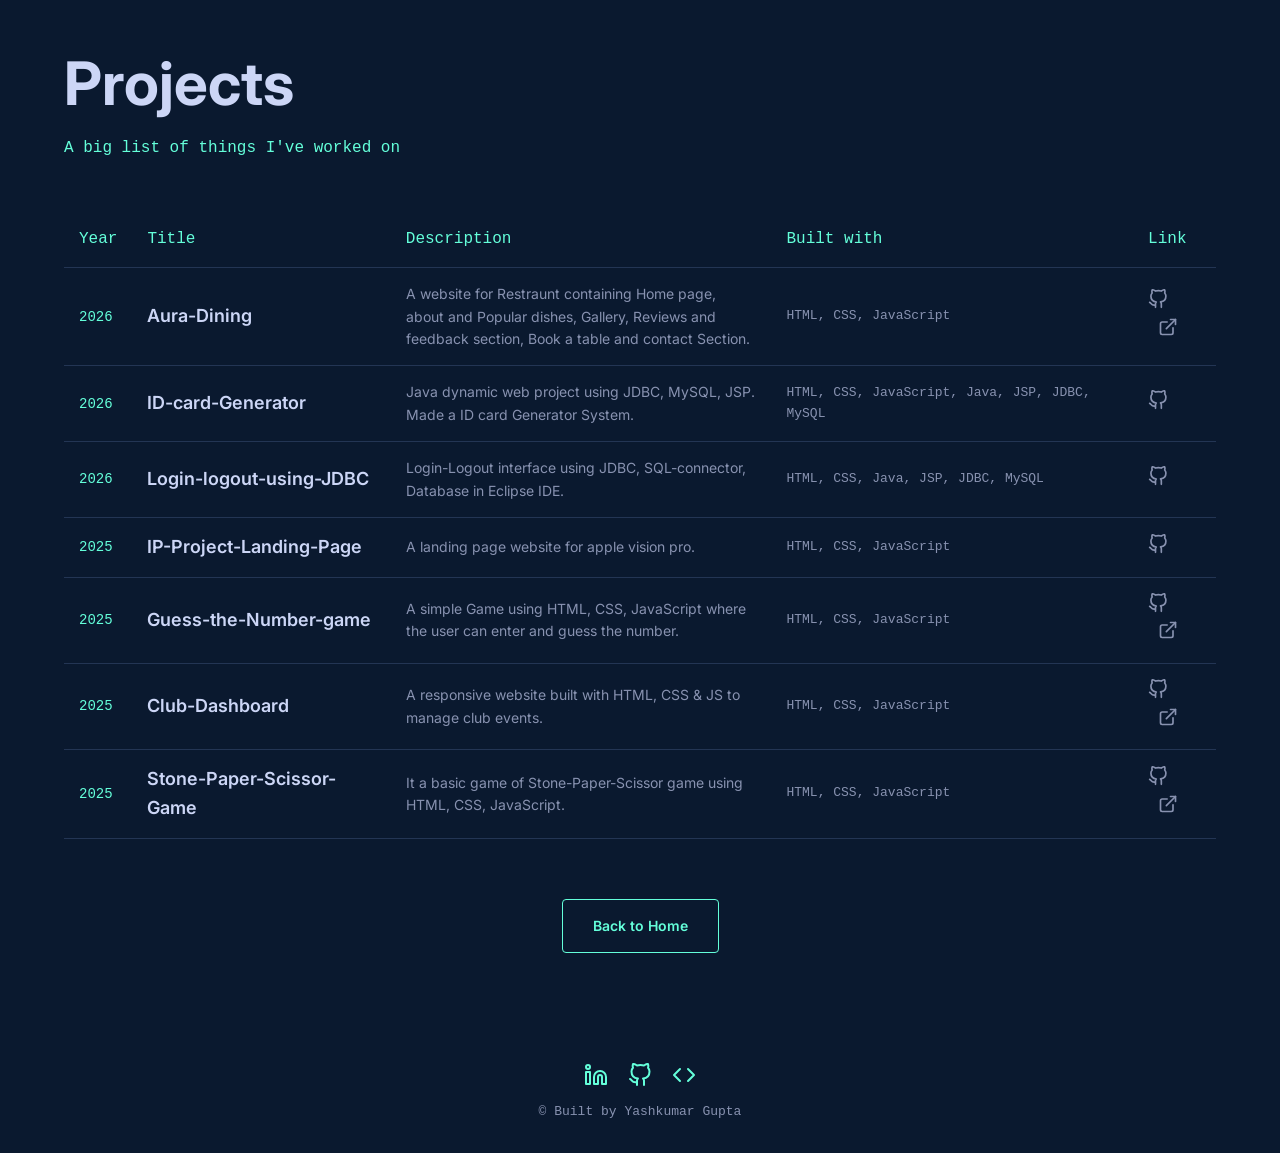
==== projects.html @ 171db631 "Files Commited" ====
<!DOCTYPE html>
<html lang="en">

<head>
    <meta charset="UTF-8">
    <meta name="viewport" content="width=device-width, initial-scale=1.0">
    <title>All Projects | Yashkumar Gupta</title>
    <link rel="preconnect" href="https://fonts.googleapis.com">
    <link rel="preconnect" href="https://fonts.gstatic.com" crossorigin>
    <link href="https://fonts.googleapis.com/css2?family=Inter:wght@300;400;600;700&display=swap" rel="stylesheet">
    <link rel="stylesheet" href="style.css">
    <style>
        .archive-table-container {
            margin-top: 50px;
            overflow-x: auto;
        }

        table {
            width: 100%;
            border-collapse: collapse;
            text-align: left;
        }

        .bckbtn {
            text-decoration: none;
            color: var(--accent);
            text-align: center;

        }

        th,
        td {
            padding: 15px;
            border-bottom: 1px solid var(--bg-lighter);
        }

        th {
            font-family: var(--font-mono);
            color: var(--accent);
            font-weight: 400;
        }

        .year {
            color: var(--accent);
            font-family: var(--font-mono);
            font-size: 14px;
        }

        .project-title {
            font-size: 18px;
            font-weight: 600;
            color: var(--text-main);
            margin: 0;
        }

        .description-cell {
            color: var(--text-muted);
            font-size: 14px;
            max-width: 400px;
        }

        .tech-cell {
            font-family: var(--font-mono);
            font-size: 13px;
            color: var(--text-muted);
        }

        .link-cell a {
            display: inline-block;
            width: 20px;
            height: 20px;
            color: var(--text-muted);
        }

        .link-cell a:hover {
            color: var(--accent);
        }

        .link-cell svg {
            width: 100%;
            height: 100%;
        }

        tr:hover td {
            background-color: var(--bg-light);
        }
    </style>
</head>

<body>
    <main>
        <section class="section" style="padding-top: 50px; min-height: 80vh;">
            <h1 class="name" style="font-size: clamp(40px, 5vw, 60px); margin-bottom: 20px;">Projects</h1>
            <p style="color: var(--accent); font-family: var(--font-mono); margin-bottom: 50px;">A big list of things
                I've worked on</p>

            <div class="archive-table-container">
                <table>
                    <thead>
                        <tr>
                            <th>Year</th>
                            <th>Title</th>
                            <th>Description</th>
                            <th>Built with</th>
                            <th>Link</th>
                        </tr>
                    </thead>
                    <tbody>
                        <tr>
                            <td class="year">2026</td>
                            <td class="project-title">Aura-Dining</td>
                            <td class="description-cell">A website for Restraunt containing Home page, about and Popular
                                dishes, Gallery, Reviews and feedback section, Book a table and contact Section.</td>
                            <td class="tech-cell">HTML, CSS, JavaScript</td>
                            <td class="link-cell">
                                <a href="https://github.com/yash29122006/Aura-Dining" target="_blank"
                                    aria-label="GitHub Link">
                                    <svg xmlns="http://www.w3.org/2000/svg" role="img" viewBox="0 0 24 24" fill="none"
                                        stroke="currentColor" stroke-width="2" stroke-linecap="round"
                                        stroke-linejoin="round" class="feather feather-github">
                                        <title>GitHub</title>
                                        <path
                                            d="M9 19c-5 1.5-5-2.5-7-3m14 6v-3.87a3.37 3.37 0 0 0-.94-2.61c3.14-.35 6.44-1.54 6.44-7A5.44 5.44 0 0 0 20 4.77 5.07 5.07 0 0 0 19.91 1S18.73.65 16 2.48a13.38 13.38 0 0 0-7 0C6.27.65 5.09 1 5.09 1A5.07 5.07 0 0 0 5 4.77a5.44 5.44 0 0 0-1.5 3.78c0 5.42 3.3 6.61 6.44 7A3.37 3.37 0 0 0 9 18.13V22">
                                        </path>
                                    </svg>
                                </a>
                                <a href="https://yash29122006.github.io/Aura-Dining/" target="_blank"
                                    aria-label="External Link" style="margin-left: 10px;">
                                    <svg xmlns="http://www.w3.org/2000/svg" role="img" viewBox="0 0 24 24" fill="none"
                                        stroke="currentColor" stroke-width="2" stroke-linecap="round"
                                        stroke-linejoin="round" class="feather feather-external-link">
                                        <title>External Link</title>
                                        <path d="M18 13v6a2 2 0 0 1-2 2H5a2 2 0 0 1-2-2V8a2 2 0 0 1 2-2h6"></path>
                                        <polyline points="15 3 21 3 21 9"></polyline>
                                        <line x1="10" y1="14" x2="21" y2="3"></line>
                                    </svg>
                                </a>
                            </td>
                        </tr>
                        <tr>
                            <td class="year">2026</td>
                            <td class="project-title">ID-card-Generator</td>
                            <td class="description-cell">Java dynamic web project using JDBC, MySQL, JSP. Made a ID card
                                Generator System.</td>
                            <td class="tech-cell">HTML, CSS, JavaScript, Java, JSP, JDBC, MySQL</td>
                            <td class="link-cell">
                                <a href="https://github.com/yash29122006/ID-card-Generator" target="_blank"
                                    aria-label="GitHub Link">
                                    <svg xmlns="http://www.w3.org/2000/svg" role="img" viewBox="0 0 24 24" fill="none"
                                        stroke="currentColor" stroke-width="2" stroke-linecap="round"
                                        stroke-linejoin="round" class="feather feather-github">
                                        <title>GitHub</title>
                                        <path
                                            d="M9 19c-5 1.5-5-2.5-7-3m14 6v-3.87a3.37 3.37 0 0 0-.94-2.61c3.14-.35 6.44-1.54 6.44-7A5.44 5.44 0 0 0 20 4.77 5.07 5.07 0 0 0 19.91 1S18.73.65 16 2.48a13.38 13.38 0 0 0-7 0C6.27.65 5.09 1 5.09 1A5.07 5.07 0 0 0 5 4.77a5.44 5.44 0 0 0-1.5 3.78c0 5.42 3.3 6.61 6.44 7A3.37 3.37 0 0 0 9 18.13V22">
                                        </path>
                                    </svg>
                                </a>
                            </td>
                        </tr>
                        <tr>
                            <td class="year">2026</td>
                            <td class="project-title">Login-logout-using-JDBC</td>
                            <td class="description-cell">Login-Logout interface using JDBC, SQL-connector, Database in
                                Eclipse IDE.</td>
                            <td class="tech-cell">HTML, CSS, Java, JSP, JDBC, MySQL</td>
                            <td class="link-cell">
                                <a href="https://github.com/yash29122006/Login-logout-using-JDBC-" target="_blank"
                                    aria-label="GitHub Link">
                                    <svg xmlns="http://www.w3.org/2000/svg" role="img" viewBox="0 0 24 24" fill="none"
                                        stroke="currentColor" stroke-width="2" stroke-linecap="round"
                                        stroke-linejoin="round" class="feather feather-github">
                                        <title>GitHub</title>
                                        <path
                                            d="M9 19c-5 1.5-5-2.5-7-3m14 6v-3.87a3.37 3.37 0 0 0-.94-2.61c3.14-.35 6.44-1.54 6.44-7A5.44 5.44 0 0 0 20 4.77 5.07 5.07 0 0 0 19.91 1S18.73.65 16 2.48a13.38 13.38 0 0 0-7 0C6.27.65 5.09 1 5.09 1A5.07 5.07 0 0 0 5 4.77a5.44 5.44 0 0 0-1.5 3.78c0 5.42 3.3 6.61 6.44 7A3.37 3.37 0 0 0 9 18.13V22">
                                        </path>
                                    </svg>
                                </a>
                            </td>
                        </tr>
                        <tr>
                            <td class="year">2025</td>
                            <td class="project-title">IP-Project-Landing-Page</td>
                            <td class="description-cell">A landing page website for apple vision pro.</td>
                            <td class="tech-cell">HTML, CSS, JavaScript</td>
                            <td class="link-cell">
                                <a href="https://github.com/yash29122006/IP-Project-Landing-Page-" target="_blank"
                                    aria-label="GitHub Link">
                                    <svg xmlns="http://www.w3.org/2000/svg" role="img" viewBox="0 0 24 24" fill="none"
                                        stroke="currentColor" stroke-width="2" stroke-linecap="round"
                                        stroke-linejoin="round" class="feather feather-github">
                                        <title>GitHub</title>
                                        <path
                                            d="M9 19c-5 1.5-5-2.5-7-3m14 6v-3.87a3.37 3.37 0 0 0-.94-2.61c3.14-.35 6.44-1.54 6.44-7A5.44 5.44 0 0 0 20 4.77 5.07 5.07 0 0 0 19.91 1S18.73.65 16 2.48a13.38 13.38 0 0 0-7 0C6.27.65 5.09 1 5.09 1A5.07 5.07 0 0 0 5 4.77a5.44 5.44 0 0 0-1.5 3.78c0 5.42 3.3 6.61 6.44 7A3.37 3.37 0 0 0 9 18.13V22">
                                        </path>
                                    </svg>
                                </a>
                            </td>
                        </tr>
                        <tr>
                            <td class="year">2025</td>
                            <td class="project-title">Guess-the-Number-game</td>
                            <td class="description-cell">A simple Game using HTML, CSS, JavaScript where the user can
                                enter and guess the number.</td>
                            <td class="tech-cell">HTML, CSS, JavaScript</td>
                            <td class="link-cell">
                                <a href="https://github.com/yash29122006/Guess-the-Number-game" target="_blank"
                                    aria-label="GitHub Link">
                                    <svg xmlns="http://www.w3.org/2000/svg" role="img" viewBox="0 0 24 24" fill="none"
                                        stroke="currentColor" stroke-width="2" stroke-linecap="round"
                                        stroke-linejoin="round" class="feather feather-github">
                                        <title>GitHub</title>
                                        <path
                                            d="M9 19c-5 1.5-5-2.5-7-3m14 6v-3.87a3.37 3.37 0 0 0-.94-2.61c3.14-.35 6.44-1.54 6.44-7A5.44 5.44 0 0 0 20 4.77 5.07 5.07 0 0 0 19.91 1S18.73.65 16 2.48a13.38 13.38 0 0 0-7 0C6.27.65 5.09 1 5.09 1A5.07 5.07 0 0 0 5 4.77a5.44 5.44 0 0 0-1.5 3.78c0 5.42 3.3 6.61 6.44 7A3.37 3.37 0 0 0 9 18.13V22">
                                        </path>
                                    </svg>
                                </a>
                                <a href="https://yash29122006.github.io/Guess-the-Number-game/" target="_blank"
                                    aria-label="External Link" style="margin-left: 10px;">
                                    <svg xmlns="http://www.w3.org/2000/svg" role="img" viewBox="0 0 24 24" fill="none"
                                        stroke="currentColor" stroke-width="2" stroke-linecap="round"
                                        stroke-linejoin="round" class="feather feather-external-link">
                                        <title>External Link</title>
                                        <path d="M18 13v6a2 2 0 0 1-2 2H5a2 2 0 0 1-2-2V8a2 2 0 0 1 2-2h6"></path>
                                        <polyline points="15 3 21 3 21 9"></polyline>
                                        <line x1="10" y1="14" x2="21" y2="3"></line>
                                    </svg>
                                </a>
                            </td>
                        </tr>
                        <tr>
                            <td class="year">2025</td>
                            <td class="project-title">Club-Dashboard</td>
                            <td class="description-cell">A responsive website built with HTML, CSS & JS to manage club
                                events.</td>
                            <td class="tech-cell">HTML, CSS, JavaScript</td>
                            <td class="link-cell">
                                <a href="https://github.com/yash29122006/Club-Dashboard" target="_blank"
                                    aria-label="GitHub Link">
                                    <svg xmlns="http://www.w3.org/2000/svg" role="img" viewBox="0 0 24 24" fill="none"
                                        stroke="currentColor" stroke-width="2" stroke-linecap="round"
                                        stroke-linejoin="round" class="feather feather-github">
                                        <title>GitHub</title>
                                        <path
                                            d="M9 19c-5 1.5-5-2.5-7-3m14 6v-3.87a3.37 3.37 0 0 0-.94-2.61c3.14-.35 6.44-1.54 6.44-7A5.44 5.44 0 0 0 20 4.77 5.07 5.07 0 0 0 19.91 1S18.73.65 16 2.48a13.38 13.38 0 0 0-7 0C6.27.65 5.09 1 5.09 1A5.07 5.07 0 0 0 5 4.77a5.44 5.44 0 0 0-1.5 3.78c0 5.42 3.3 6.61 6.44 7A3.37 3.37 0 0 0 9 18.13V22">
                                        </path>
                                    </svg>
                                </a>
                                <a href="https://yash29122006.github.io/Club-Dashboard/" target="_blank"
                                    aria-label="External Link" style="margin-left: 10px;">
                                    <svg xmlns="http://www.w3.org/2000/svg" role="img" viewBox="0 0 24 24" fill="none"
                                        stroke="currentColor" stroke-width="2" stroke-linecap="round"
                                        stroke-linejoin="round" class="feather feather-external-link">
                                        <title>External Link</title>
                                        <path d="M18 13v6a2 2 0 0 1-2 2H5a2 2 0 0 1-2-2V8a2 2 0 0 1 2-2h6"></path>
                                        <polyline points="15 3 21 3 21 9"></polyline>
                                        <line x1="10" y1="14" x2="21" y2="3"></line>
                                    </svg>
                                </a>
                            </td>
                        </tr>
                        <tr>
                            <td class="year">2025</td>
                            <td class="project-title">Stone-Paper-Scissor-Game</td>
                            <td class="description-cell">It a basic game of Stone-Paper-Scissor game using HTML, CSS,
                                JavaScript.</td>
                            <td class="tech-cell">HTML, CSS, JavaScript</td>
                            <td class="link-cell">
                                <a href="https://github.com/yash29122006/Stone-Paper-Scissor-Game" target="_blank"
                                    aria-label="GitHub Link">
                                    <svg xmlns="http://www.w3.org/2000/svg" role="img" viewBox="0 0 24 24" fill="none"
                                        stroke="currentColor" stroke-width="2" stroke-linecap="round"
                                        stroke-linejoin="round" class="feather feather-github">
                                        <title>GitHub</title>
                                        <path
                                            d="M9 19c-5 1.5-5-2.5-7-3m14 6v-3.87a3.37 3.37 0 0 0-.94-2.61c3.14-.35 6.44-1.54 6.44-7A5.44 5.44 0 0 0 20 4.77 5.07 5.07 0 0 0 19.91 1S18.73.65 16 2.48a13.38 13.38 0 0 0-7 0C6.27.65 5.09 1 5.09 1A5.07 5.07 0 0 0 5 4.77a5.44 5.44 0 0 0-1.5 3.78c0 5.42 3.3 6.61 6.44 7A3.37 3.37 0 0 0 9 18.13V22">
                                        </path>
                                    </svg>
                                </a>
                                <a href="https://yash29122006.github.io/Stone-Paper-Scissor-Game/" target="_blank"
                                    aria-label="External Link" style="margin-left: 10px;">
                                    <svg xmlns="http://www.w3.org/2000/svg" role="img" viewBox="0 0 24 24" fill="none"
                                        stroke="currentColor" stroke-width="2" stroke-linecap="round"
                                        stroke-linejoin="round" class="feather feather-external-link">
                                        <title>External Link</title>
                                        <path d="M18 13v6a2 2 0 0 1-2 2H5a2 2 0 0 1-2-2V8a2 2 0 0 1 2-2h6"></path>
                                        <polyline points="15 3 21 3 21 9"></polyline>
                                        <line x1="10" y1="14" x2="21" y2="3"></line>
                                    </svg>
                                </a>
                            </td>
                        </tr>
                    </tbody>
                </table>
            </div>
        </section>
    </main>

    <div style="text-align: center; margin-bottom: 80px;">
        <a href="index.html" class="btn btn-outline" style="text-decoration: none; padding: 15px 30px;">
            Back to Home
        </a>
    </div>

    <footer>
        <div class="social-links-footer" style="display: flex; gap: 20px; justify-content: center;">
            <a href="https://www.linkedin.com/in/ymg291206" target="_blank" aria-label="LinkedIn"
                style="width: 24px; height: 24px;">
                <svg xmlns="http://www.w3.org/2000/svg" role="img" viewBox="0 0 24 24" fill="none" stroke="currentColor"
                    stroke-width="2" stroke-linecap="round" stroke-linejoin="round" class="feather feather-linkedin">
                    <title>LinkedIn</title>
                    <path d="M16 8a6 6 0 0 1 6 6v7h-4v-7a2 2 0 0 0-2-2 2 2 0 0 0-2 2v7h-4v-7a6 6 0 0 1 6-6z"></path>
                    <rect x="2" y="9" width="4" height="12"></rect>
                    <circle cx="4" cy="4" r="2"></circle>
                </svg>
            </a>
            <a href="https://github.com/yash29122006" target="_blank" aria-label="GitHub"
                style="width: 24px; height: 24px;">
                <svg xmlns="http://www.w3.org/2000/svg" role="img" viewBox="0 0 24 24" fill="none" stroke="currentColor"
                    stroke-width="2" stroke-linecap="round" stroke-linejoin="round" class="feather feather-github">
                    <title>GitHub</title>
                    <path
                        d="M9 19c-5 1.5-5-2.5-7-3m14 6v-3.87a3.37 3.37 0 0 0-.94-2.61c3.14-.35 6.44-1.54 6.44-7A5.44 5.44 0 0 0 20 4.77 5.07 5.07 0 0 0 19.91 1S18.73.65 16 2.48a13.38 13.38 0 0 0-7 0C6.27.65 5.09 1 5.09 1A5.07 5.07 0 0 0 5 4.77a5.44 5.44 0 0 0-1.5 3.78c0 5.42 3.3 6.61 6.44 7A3.37 3.37 0 0 0 9 18.13V22">
                    </path>
                </svg>
            </a>
            <a href="https://leetcode.com/u/Yash_G_2006/" target="_blank" aria-label="LeetCode"
                style="width: 24px; height: 24px;">
                <svg xmlns="http://www.w3.org/2000/svg" role="img" viewBox="0 0 24 24" fill="none" stroke="currentColor"
                    stroke-width="2" stroke-linecap="round" stroke-linejoin="round" class="feather feather-code">
                    <title>LeetCode</title>
                    <polyline points="16 18 22 12 16 6"></polyline>
                    <polyline points="8 6 2 12 8 18"></polyline>
                </svg>
            </a>
        </div>
        <p>&copy Built by Yashkumar Gupta</p>
    </footer>


    <script src="script.js"></script>
</body>

</html>
---- style.css ----
/* style.css */
:root {
    /* Color Palette - Dark Minimalist with Neon Blue */
    --bg-dark: #0a192f;
    --bg-light: #112240;
    --bg-lighter: #233554;
    --text-main: #ccd6f6;
    --text-muted: #8892b0;
    --accent: #64ffda; /* Neon cyan/blue accent */
    --accent-glow: rgba(100, 255, 218, 0.2);
    
    /* Typography */
    --font-main: 'Inter', -apple-system, BlinkMacSystemFont, "Segoe UI", Roboto, sans-serif;
    --font-mono: 'SF Mono', 'Fira Code', monospace;
    
    /* Layout */
    --nav-height: 100px;
    --max-width: 1200px;
}

* {
    margin: 0;
    padding: 0;
    box-sizing: border-box;
}

html {
    scroll-behavior: smooth;
}

body {
    background-color: var(--bg-dark);
    color: var(--text-muted);
    font-family: var(--font-main);
    line-height: 1.6;
    overflow-x: hidden;
}

h1, h2, h3, h4, .text-main {
    color: var(--text-main);
}

a {
    color: var(--accent);
    text-decoration: none;
    transition: all 0.25s ease-in-out;
}

a:hover {
    color: var(--text-main);
}

ul {
    list-style: none;
}

.section {
    padding: 60px 0;
    max-width: var(--max-width);
    margin: 0 auto;
    width: 90%;
}

.section-title {
    display: flex;
    align-items: center;
    font-size: clamp(26px, 5vw, 32px);
    margin-bottom: 40px;
    white-space: nowrap;
}

.section-title::after {
    content: "";
    display: block;
    height: 1px;
    width: 300px;
    background-color: var(--bg-lighter);
    margin-left: 20px;
}

.section-title.center {
    justify-content: center;
}
.section-title.center::before {
    content: "";
    display: block;
    height: 1px;
    width: 200px;
    background-color: var(--bg-lighter);
    margin-right: 20px;
}

/* Navbar */
.navbar {
    display: flex;
    justify-content: space-between;
    align-items: center;
    padding: 0 50px;
    height: var(--nav-height);
    position: fixed;
    top: 0;
    width: 100%;
    background-color: rgba(10, 25, 47, 0.85);
    backdrop-filter: blur(10px);
    z-index: 100;
    transition: transform 0.3s ease;
}

.navbar.hidden {
    transform: translateY(-100%);
}

.logo {
    font-size: 32px;
    font-weight: 700;
    color: var(--accent);
}
.logo span {
    color: var(--text-main);
}

.nav-links {
    display: flex;
    gap: 30px;
}

.nav-links a {
    color: var(--text-main);
    font-size: 14px;
    font-weight: 500;
}

.nav-links a:hover {
    color: var(--accent);
}

.menu-toggle {
    display: none;
    flex-direction: column;
    gap: 5px;
    cursor: pointer;
}

.menu-toggle span {
    width: 30px;
    height: 3px;
    background-color: var(--accent);
    border-radius: 2px;
}

/* Button */
.btn {
    display: inline-block;
    padding: 15px 30px;
    border-radius: 4px;
    font-size: 14px;
    font-weight: 600;
    cursor: pointer;
    transition: all 0.25s ease-in-out;
}

.btn-primary {
    color: var(--bg-dark) !important;
    background-color: var(--accent);
    border: 1px solid var(--accent);
}

.btn-primary:hover {
    background-color: transparent;
    color: var(--accent) !important;
    box-shadow: 0 0 15px var(--accent-glow);
}

.btn-outline {
    color: var(--accent) !important;
    background-color: transparent;
    border: 1px solid var(--accent);
}

.btn-outline:hover {
    background-color: var(--accent-glow);
}

/* Hero Section */
.hero {
    min-height: 100vh;
    display: flex;
    flex-direction: column;
    justify-content: center;
    align-items: flex-start;
    margin-top: 50px;
    padding-top: 0;
}

.greeting {
    color: var(--accent);
    font-family: var(--font-mono);
    margin-bottom: 20px;
    font-size: clamp(14px, 5vw, 16px);
}

.name {
    font-size: clamp(40px, 8vw, 80px);
    font-weight: 700;
    line-height: 1.1;
}

.role {
    font-size: clamp(30px, 7vw, 70px);
    font-weight: 700;
    color: var(--text-muted);
    line-height: 1.1;
    margin-top: 10px;
}

.summary {
    margin-top: 20px;
    max-width: 540px;
    font-size: 20px;
}

.hero-cta {
    margin-top: 50px;
    display: flex;
    gap: 20px;
}

/* About Section */
.about-container {
    display: grid;
    grid-template-columns: 3fr 2fr;
    gap: 30px;
}

.about-text p {
    margin-bottom: 15px;
    font-size: 18px;
}

.about-details h3 {
    margin-bottom: 10px;
    font-size: 20px;
}

.timeline {
    margin-bottom: 40px;
    border-left: 2px solid var(--bg-lighter);
    padding-left: 20px;
}

.timeline li {
    position: relative;
    margin-bottom: 20px;
}

.timeline li::before {
    content: '';
    position: absolute;
    left: -27px;
    top: 5px;
    width: 12px;
    height: 12px;
    border-radius: 50%;
    background-color: var(--accent);
}

.timeline h4 {
    font-size: 16px;
    margin-bottom: 5px;
}

.timeline p {
    font-size: 14px;
    color: var(--text-muted);
    display: inline-block;
}

.timeline p:last-child {
    display: block;
    margin-top: 5px;
}

.bullet-list li {
    position: relative;
    padding-left: 20px;
    margin-bottom: 10px;
    font-size: 15px;
}
.bullet-list li::before {
    content: '▹';
    position: absolute;
    left: 0;
    color: var(--accent);
}

/* Skills Section */
.skills-grid {
    display: grid;
    grid-template-columns: repeat(auto-fit, minmax(200px, 1fr));
    gap: 30px;
}

.skill-category {
    background-color: var(--bg-light);
    padding: 30px;
    border-radius: 8px;
    transition: transform 0.3s ease, box-shadow 0.3s ease;
}

.skill-category:hover {
    transform: translateY(-5px);
    box-shadow: 0 10px 30px -15px var(--accent-glow);
}

.skill-category h3 {
    font-size: 18px;
    margin-bottom: 20px;
    color: var(--accent);
}

.skill-list li {
    font-size: 15px;
    margin-bottom: 10px;
    display: flex;
    align-items: center;
}

.skill-list li::before {
    content: '▹';
    color: var(--accent);
    margin-right: 10px;
}

/* Projects Section */
.project-list {
    margin-top: 50px;
    display: flex;
    flex-direction: column;
    gap: 80px;
}

.project-card {
    position: relative;
    display: grid;
    grid-template-columns: repeat(12, 1fr);
    align-items: center;
    background-color: var(--bg-light);
    border-radius: 8px;
    padding: 40px;
    box-shadow: 0 10px 30px -15px rgba(2,12,27,0.7);
    transition: transform 0.3s ease;
}

.project-card:hover {
    transform: translateY(-5px);
}

.project-content {
    grid-column: 1 / -1; 
}

.project-overline {
    font-family: var(--font-mono);
    color: var(--accent);
    font-size: 13px;
    margin-bottom: 10px;
}

.project-title {
    font-size: clamp(24px, 5vw, 28px);
    margin-bottom: 20px;
}

.project-description {
    background-color: var(--bg-lighter);
    padding: 25px;
    border-radius: 4px;
    font-size: 16px;
    color: var(--text-main);
    z-index: 2;
    position: relative;
    margin-bottom: 20px;
    box-shadow: 0 10px 30px -15px rgba(2,12,27,0.7);
}

.project-tech-list {
    display: flex;
    flex-wrap: wrap;
    gap: 15px;
    font-family: var(--font-mono);
    font-size: 13px;
    color: var(--text-muted);
    margin-bottom: 20px;
}

.project-links {
    display: flex;
    gap: 15px;
}

.project-links a {
    display: inline-block;
    width: 20px;
    height: 20px;
}
.project-links a svg {
    width: 100%;
    height: 100%;
}


/* Contact Section */
.contact {
    text-align: center;
    max-width: 600px;
}

.contact-title {
    font-size: clamp(40px, 5vw, 60px);
    margin-bottom: 20px;
}

.contact p {
    font-size: 18px;
    margin-bottom: 50px;
}

.contact-info {
    margin-top: 40px;
    display: flex;
    flex-direction: column;
    align-items: center;
    gap: 15px;
}

.contact-item {
    display: flex;
    align-items: center;
    gap: 10px;
    font-family: var(--font-mono);
    font-size: 15px;
}

.contact-label {
    color: var(--text-muted);
}

.email-link, .phone-link {
    color: var(--accent);
}

.email-link {
    text-decoration: underline;
    text-decoration-color: transparent;
    transition: text-decoration-color 0.3s ease;
}

.email-link:hover {
    text-decoration-color: var(--accent);
}

/* Footer */
footer {
    text-align: center;
    padding: 30px 0;
    font-family: var(--font-mono);
    font-size: 13px;
}

.social-links-footer {
    display: flex;
    justify-content: center;
    gap: 20px;
    margin-bottom: 15px;
}

/* Responsive */
@media (max-width: 768px) {
    .about-container {
        grid-template-columns: 1fr;
    }
    
    .section-title::after {
        width: 100%;
    }
    
    .nav-links {
        position: fixed;
        right: -100%;
        top: 0;
        flex-direction: column;
        background-color: var(--bg-light);
        width: 60%;
        height: 100vh;
        justify-content: center;
        align-items: center;
        transition: right 0.3s ease-in-out;
        box-shadow: -10px 0 30px -15px rgba(2,12,27,0.7);
    }
    
    .nav-links.nav-active {
        right: 0;
    }
    
    .menu-toggle {
        display: flex;
        z-index: 101;
    }
    
    /* Hamburger animation */
    .menu-toggle.toggle span:nth-child(1) {
        transform: translateY(8px) rotate(45deg);
        transition: all 0.3s ease;
    }
    .menu-toggle.toggle span:nth-child(2) {
        opacity: 0;
        transition: all 0.3s ease;
    }
    .menu-toggle.toggle span:nth-child(3) {
        transform: translateY(-8px) rotate(-45deg);
        transition: all 0.3s ease;
    }

    .hero-cta {
        flex-direction: column;
        width: 100%;
    }
    
    .hero-cta .btn {
        text-align: center;
    }
}
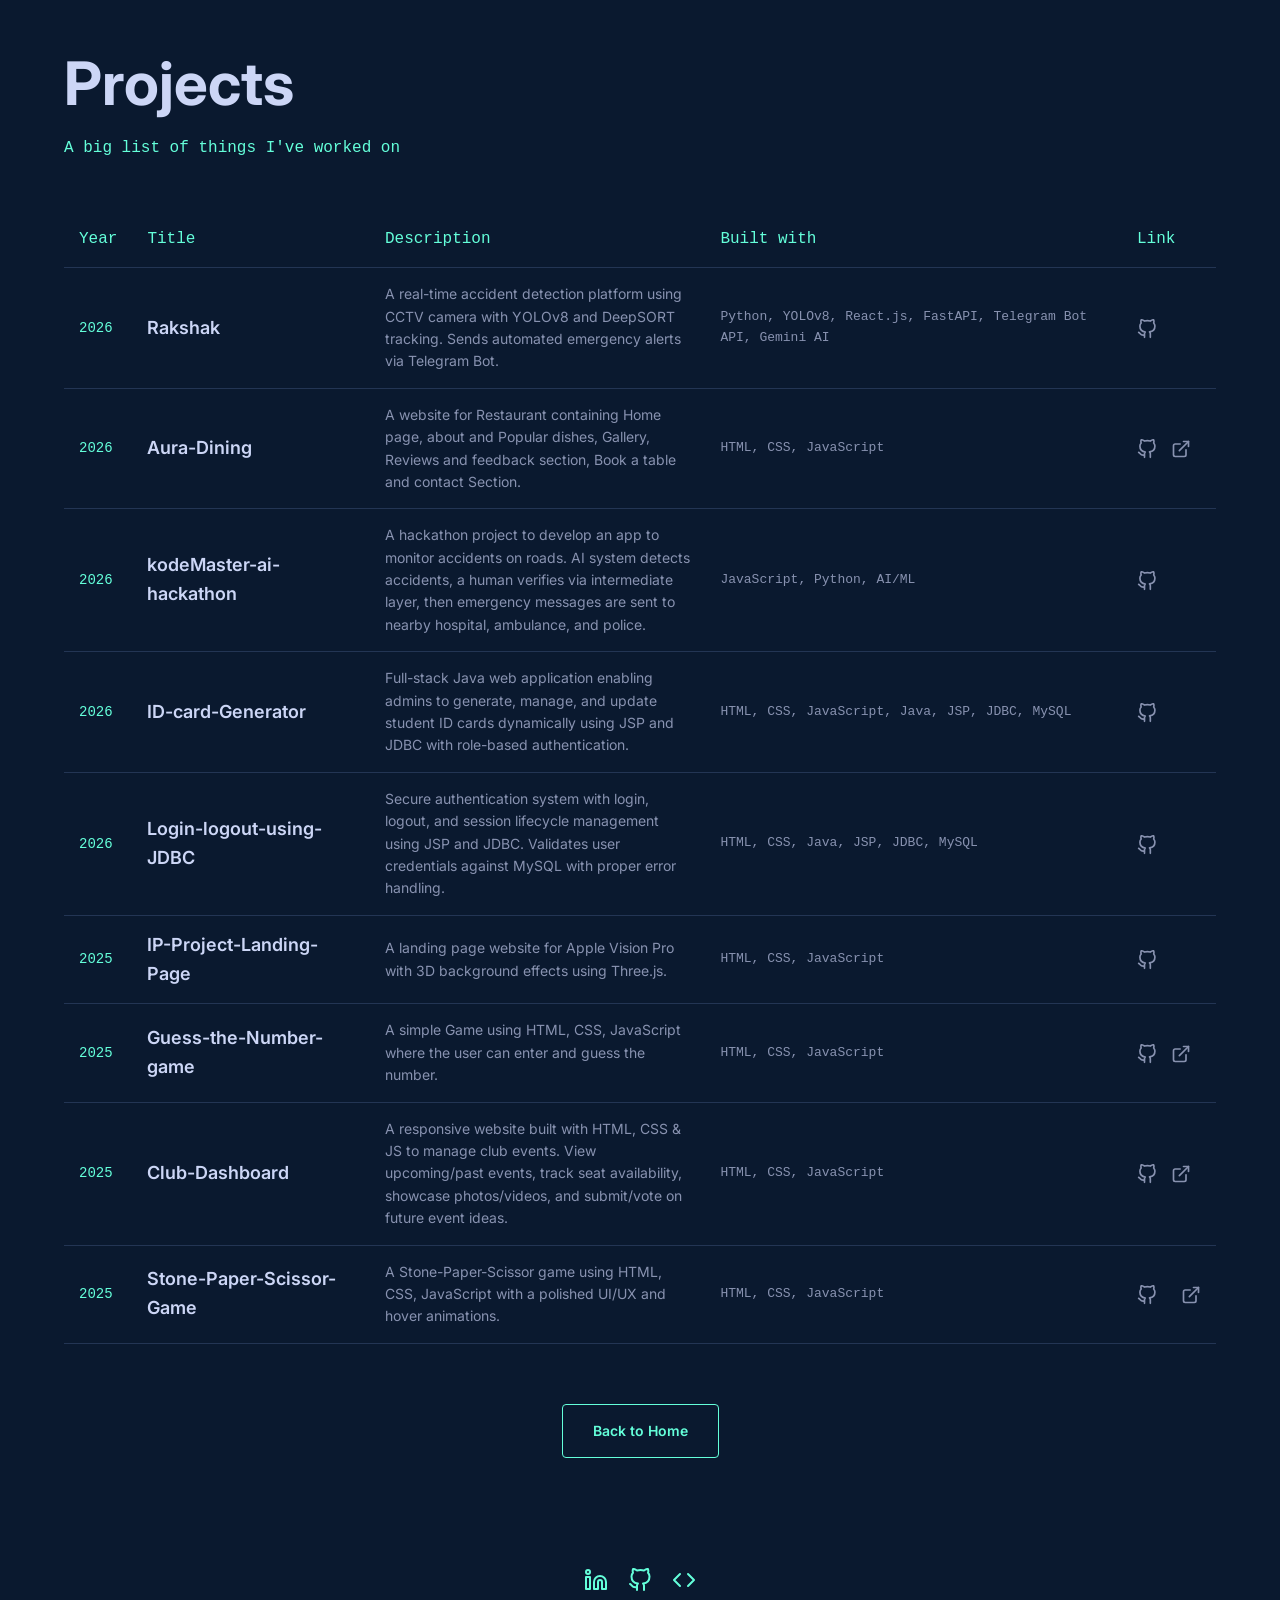
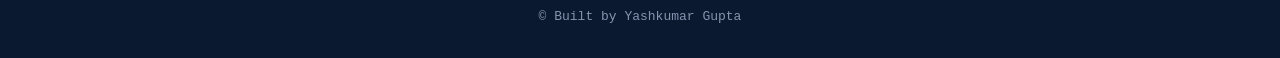
==== commit 8794a0b0: "Update portfolio: add profile image, certifications, projects, and resume link" ====
--- a/projects.html
+++ b/projects.html
@@ -65,11 +65,24 @@
             color: var(--text-muted);
         }
 
+        .link-cell {
+            white-space: nowrap;
+            vertical-align: middle;
+        }
+
         .link-cell a {
-            display: inline-block;
+            display: inline-flex;
+            align-items: center;
+            justify-content: center;
             width: 20px;
             height: 20px;
             color: var(--text-muted);
+            margin-right: 10px;
+            vertical-align: middle;
+        }
+
+        .link-cell a:last-child {
+            margin-right: 0;
         }
 
         .link-cell a:hover {
@@ -108,8 +121,27 @@
                     <tbody>
                         <tr>
                             <td class="year">2026</td>
+                            <td class="project-title">Rakshak</td>
+                            <td class="description-cell">A real-time accident detection platform using CCTV camera with YOLOv8 and DeepSORT tracking. Sends automated emergency alerts via Telegram Bot.</td>
+                            <td class="tech-cell">Python, YOLOv8, React.js, FastAPI, Telegram Bot API, Gemini AI</td>
+                            <td class="link-cell">
+                                <a href="https://github.com/yash29122006/Rakshak" target="_blank"
+                                    aria-label="GitHub Link">
+                                    <svg xmlns="http://www.w3.org/2000/svg" role="img" viewBox="0 0 24 24" fill="none"
+                                        stroke="currentColor" stroke-width="2" stroke-linecap="round"
+                                        stroke-linejoin="round" class="feather feather-github">
+                                        <title>GitHub</title>
+                                        <path
+                                            d="M9 19c-5 1.5-5-2.5-7-3m14 6v-3.87a3.37 3.37 0 0 0-.94-2.61c3.14-.35 6.44-1.54 6.44-7A5.44 5.44 0 0 0 20 4.77 5.07 5.07 0 0 0 19.91 1S18.73.65 16 2.48a13.38 13.38 0 0 0-7 0C6.27.65 5.09 1 5.09 1A5.07 5.07 0 0 0 5 4.77a5.44 5.44 0 0 0-1.5 3.78c0 5.42 3.3 6.61 6.44 7A3.37 3.37 0 0 0 9 18.13V22">
+                                        </path>
+                                    </svg>
+                                </a>
+                            </td>
+                        </tr>
+                        <tr>
+                            <td class="year">2026</td>
                             <td class="project-title">Aura-Dining</td>
-                            <td class="description-cell">A website for Restraunt containing Home page, about and Popular
+                            <td class="description-cell">A website for Restaurant containing Home page, about and Popular
                                 dishes, Gallery, Reviews and feedback section, Book a table and contact Section.</td>
                             <td class="tech-cell">HTML, CSS, JavaScript</td>
                             <td class="link-cell">
@@ -125,7 +157,7 @@
                                     </svg>
                                 </a>
                                 <a href="https://yash29122006.github.io/Aura-Dining/" target="_blank"
-                                    aria-label="External Link" style="margin-left: 10px;">
+                                    aria-label="External Link">
                                     <svg xmlns="http://www.w3.org/2000/svg" role="img" viewBox="0 0 24 24" fill="none"
                                         stroke="currentColor" stroke-width="2" stroke-linecap="round"
                                         stroke-linejoin="round" class="feather feather-external-link">
@@ -139,12 +171,30 @@
                         </tr>
                         <tr>
                             <td class="year">2026</td>
+                            <td class="project-title">kodeMaster-ai-hackathon</td>
+                            <td class="description-cell">A hackathon project to develop an app to monitor accidents on roads. AI system detects accidents, a human verifies via intermediate layer, then emergency messages are sent to nearby hospital, ambulance, and police.</td>
+                            <td class="tech-cell">JavaScript, Python, AI/ML</td>
+                            <td class="link-cell">
+                                <a href="https://github.com/yash29122006/kodeMaster-ai-hackathon" target="_blank"
+                                    aria-label="GitHub Link">
+                                    <svg xmlns="http://www.w3.org/2000/svg" role="img" viewBox="0 0 24 24" fill="none"
+                                        stroke="currentColor" stroke-width="2" stroke-linecap="round"
+                                        stroke-linejoin="round" class="feather feather-github">
+                                        <title>GitHub</title>
+                                        <path
+                                            d="M9 19c-5 1.5-5-2.5-7-3m14 6v-3.87a3.37 3.37 0 0 0-.94-2.61c3.14-.35 6.44-1.54 6.44-7A5.44 5.44 0 0 0 20 4.77 5.07 5.07 0 0 0 19.91 1S18.73.65 16 2.48a13.38 13.38 0 0 0-7 0C6.27.65 5.09 1 5.09 1A5.07 5.07 0 0 0 5 4.77a5.44 5.44 0 0 0-1.5 3.78c0 5.42 3.3 6.61 6.44 7A3.37 3.37 0 0 0 9 18.13V22">
+                                        </path>
+                                    </svg>
+                                </a>
+                            </td>
+                        </tr>
+                        <tr>
+                            <td class="year">2026</td>
                             <td class="project-title">ID-card-Generator</td>
-                            <td class="description-cell">Java dynamic web project using JDBC, MySQL, JSP. Made a ID card
-                                Generator System.</td>
+                            <td class="description-cell">Full-stack Java web application enabling admins to generate, manage, and update student ID cards dynamically using JSP and JDBC with role-based authentication.</td>
                             <td class="tech-cell">HTML, CSS, JavaScript, Java, JSP, JDBC, MySQL</td>
                             <td class="link-cell">
-                                <a href="https://github.com/yash29122006/ID-card-Generator" target="_blank"
+                                <a href="https://github.com/yash29122006/Java-web-Project" target="_blank"
                                     aria-label="GitHub Link">
                                     <svg xmlns="http://www.w3.org/2000/svg" role="img" viewBox="0 0 24 24" fill="none"
                                         stroke="currentColor" stroke-width="2" stroke-linecap="round"
@@ -160,8 +210,7 @@
                         <tr>
                             <td class="year">2026</td>
                             <td class="project-title">Login-logout-using-JDBC</td>
-                            <td class="description-cell">Login-Logout interface using JDBC, SQL-connector, Database in
-                                Eclipse IDE.</td>
+                            <td class="description-cell">Secure authentication system with login, logout, and session lifecycle management using JSP and JDBC. Validates user credentials against MySQL with proper error handling.</td>
                             <td class="tech-cell">HTML, CSS, Java, JSP, JDBC, MySQL</td>
                             <td class="link-cell">
                                 <a href="https://github.com/yash29122006/Login-logout-using-JDBC-" target="_blank"
@@ -180,7 +229,7 @@
                         <tr>
                             <td class="year">2025</td>
                             <td class="project-title">IP-Project-Landing-Page</td>
-                            <td class="description-cell">A landing page website for apple vision pro.</td>
+                            <td class="description-cell">A landing page website for Apple Vision Pro with 3D background effects using Three.js.</td>
                             <td class="tech-cell">HTML, CSS, JavaScript</td>
                             <td class="link-cell">
                                 <a href="https://github.com/yash29122006/IP-Project-Landing-Page-" target="_blank"
@@ -215,7 +264,7 @@
                                     </svg>
                                 </a>
                                 <a href="https://yash29122006.github.io/Guess-the-Number-game/" target="_blank"
-                                    aria-label="External Link" style="margin-left: 10px;">
+                                    aria-label="External Link">
                                     <svg xmlns="http://www.w3.org/2000/svg" role="img" viewBox="0 0 24 24" fill="none"
                                         stroke="currentColor" stroke-width="2" stroke-linecap="round"
                                         stroke-linejoin="round" class="feather feather-external-link">
@@ -230,8 +279,8 @@
                         <tr>
                             <td class="year">2025</td>
                             <td class="project-title">Club-Dashboard</td>
-                            <td class="description-cell">A responsive website built with HTML, CSS & JS to manage club
-                                events.</td>
+                            <td class="description-cell">A responsive website built with HTML, CSS &amp; JS to manage club
+                                events. View upcoming/past events, track seat availability, showcase photos/videos, and submit/vote on future event ideas.</td>
                             <td class="tech-cell">HTML, CSS, JavaScript</td>
                             <td class="link-cell">
                                 <a href="https://github.com/yash29122006/Club-Dashboard" target="_blank"
@@ -246,7 +295,7 @@
                                     </svg>
                                 </a>
                                 <a href="https://yash29122006.github.io/Club-Dashboard/" target="_blank"
-                                    aria-label="External Link" style="margin-left: 10px;">
+                                    aria-label="External Link">
                                     <svg xmlns="http://www.w3.org/2000/svg" role="img" viewBox="0 0 24 24" fill="none"
                                         stroke="currentColor" stroke-width="2" stroke-linecap="round"
                                         stroke-linejoin="round" class="feather feather-external-link">
@@ -261,8 +310,7 @@
                         <tr>
                             <td class="year">2025</td>
                             <td class="project-title">Stone-Paper-Scissor-Game</td>
-                            <td class="description-cell">It a basic game of Stone-Paper-Scissor game using HTML, CSS,
-                                JavaScript.</td>
+                            <td class="description-cell">A Stone-Paper-Scissor game using HTML, CSS, JavaScript with a polished UI/UX and hover animations.</td>
                             <td class="tech-cell">HTML, CSS, JavaScript</td>
                             <td class="link-cell">
                                 <a href="https://github.com/yash29122006/Stone-Paper-Scissor-Game" target="_blank"
--- a/style.css
+++ b/style.css
@@ -192,6 +192,18 @@
     padding-top: 0;
 }
 
+.hero-wrapper {
+    display: flex;
+    align-items: center;
+    justify-content: space-between;
+    gap: 40px;
+    width: 100%;
+}
+
+.hero-content {
+    flex: 1;
+}
+
 .greeting {
     color: var(--accent);
     font-family: var(--font-mono);
@@ -211,6 +223,7 @@
     color: var(--text-muted);
     line-height: 1.1;
     margin-top: 10px;
+    white-space: nowrap;
 }
 
 .summary {
@@ -223,6 +236,56 @@
     margin-top: 50px;
     display: flex;
     gap: 20px;
+}
+
+/* Hero Profile Image */
+.hero-image {
+    flex-shrink: 0;
+    margin-left: auto;
+    margin-right: -60px;
+}
+
+.hero-image-wrapper {
+    position: relative;
+    width: 320px;
+    height: 320px;
+}
+
+.hero-image-wrapper img {
+    position: relative;
+    z-index: 2;
+    width: 100%;
+    height: 100%;
+    object-fit: cover;
+    object-position: top;
+    border-radius: 50%;
+    filter: grayscale(100%);
+    transition: all 0.5s ease;
+}
+
+.hero-image-wrapper:hover img {
+    filter: grayscale(0%);
+    transform: scale(1.05);
+    box-shadow: 0 0 25px var(--accent-glow);
+}
+
+.hero-image-border {
+    position: absolute;
+    top: 0;
+    left: 0;
+    width: 100%;
+    height: 100%;
+    border: 2px solid var(--accent);
+    border-radius: 50%;
+    z-index: 1;
+    transition: all 0.5s ease;
+    opacity: 0.5;
+}
+
+.hero-image-wrapper:hover .hero-image-border {
+    opacity: 1;
+    transform: scale(1.08);
+    box-shadow: 0 0 30px var(--accent-glow);
 }
 
 /* About Section */
@@ -329,6 +392,165 @@
     content: '▹';
     color: var(--accent);
     margin-right: 10px;
+}
+
+/* Certifications Section */
+.cert-grid {
+    display: grid;
+    grid-template-columns: repeat(auto-fill, minmax(280px, 1fr));
+    gap: 24px;
+}
+
+.cert-card {
+    background: linear-gradient(135deg, var(--bg-light) 0%, rgba(17, 34, 64, 0.6) 100%);
+    border: 1px solid var(--bg-lighter);
+    border-radius: 12px;
+    padding: 28px 24px;
+    position: relative;
+    overflow: hidden;
+    transition: transform 0.35s cubic-bezier(0.25, 0.46, 0.45, 0.94),
+                box-shadow 0.35s ease,
+                border-color 0.35s ease;
+}
+
+.cert-card::before {
+    content: '';
+    position: absolute;
+    top: 0;
+    left: 0;
+    right: 0;
+    height: 3px;
+    background: linear-gradient(90deg, var(--accent), rgba(100, 255, 218, 0.3));
+    opacity: 0;
+    transition: opacity 0.35s ease;
+}
+
+.cert-card:hover {
+    transform: translateY(-8px);
+    box-shadow: 0 20px 40px -20px rgba(100, 255, 218, 0.15),
+                0 8px 16px -8px rgba(2, 12, 27, 0.5);
+    border-color: rgba(100, 255, 218, 0.3);
+}
+
+.cert-card:hover::before {
+    opacity: 1;
+}
+
+.cert-icon {
+    color: var(--accent);
+    margin-bottom: 18px;
+    opacity: 0.8;
+}
+
+.cert-icon svg {
+    filter: drop-shadow(0 0 6px rgba(100, 255, 218, 0.2));
+}
+
+.cert-title {
+    font-size: 17px;
+    font-weight: 600;
+    color: var(--text-main);
+    margin-bottom: 8px;
+    line-height: 1.4;
+}
+
+.cert-issuer {
+    font-family: var(--font-mono);
+    font-size: 13px;
+    color: var(--accent);
+    margin-bottom: 6px;
+    opacity: 0.85;
+}
+
+.cert-score {
+    font-family: var(--font-mono);
+    font-size: 12px;
+    color: var(--text-muted);
+    margin-bottom: 6px;
+    background: rgba(100, 255, 218, 0.08);
+    display: inline-block;
+    padding: 2px 8px;
+    border-radius: 4px;
+}
+
+.cert-tags {
+    display: flex;
+    flex-wrap: wrap;
+    gap: 8px;
+    margin-top: 14px;
+}
+
+.cert-tags li {
+    font-family: var(--font-mono);
+    font-size: 11px;
+    color: var(--accent);
+    background: rgba(100, 255, 218, 0.06);
+    border: 1px solid rgba(100, 255, 218, 0.15);
+    padding: 3px 10px;
+    border-radius: 20px;
+    transition: background 0.25s ease, border-color 0.25s ease;
+}
+
+.cert-card:hover .cert-tags li {
+    background: rgba(100, 255, 218, 0.1);
+    border-color: rgba(100, 255, 218, 0.3);
+}
+
+/* Hidden cert cards */
+.cert-hidden {
+    display: none;
+    opacity: 0;
+    transform: translateY(20px);
+}
+
+.cert-hidden.cert-visible {
+    display: block;
+    opacity: 1;
+    transform: translateY(0);
+    animation: certFadeIn 0.5s ease forwards;
+}
+
+@keyframes certFadeIn {
+    from {
+        opacity: 0;
+        transform: translateY(20px);
+    }
+    to {
+        opacity: 1;
+        transform: translateY(0);
+    }
+}
+
+/* Cert actions */
+.cert-actions {
+    display: flex;
+    justify-content: center;
+    align-items: center;
+    gap: 16px;
+    margin-top: 40px;
+    flex-wrap: wrap;
+}
+
+.cert-view-more-btn {
+    display: inline-flex;
+    align-items: center;
+    gap: 8px;
+    padding: 12px 28px;
+}
+
+.cert-arrow {
+    transition: transform 0.3s ease;
+}
+
+.cert-view-more-btn.expanded .cert-arrow {
+    transform: rotate(180deg);
+}
+
+.cert-drive-link {
+    display: inline-flex;
+    align-items: center;
+    gap: 8px;
+    padding: 12px 28px;
 }
 
 /* Projects Section */
@@ -529,4 +751,16 @@
     .hero-cta .btn {
         text-align: center;
     }
-}
+
+    .hero-wrapper {
+        flex-direction: column;
+        text-align: center;
+        gap: 40px;
+    }
+
+    .hero-image-wrapper {
+        width: 250px;
+        height: 250px;
+        margin: 0 auto;
+    }
+}
